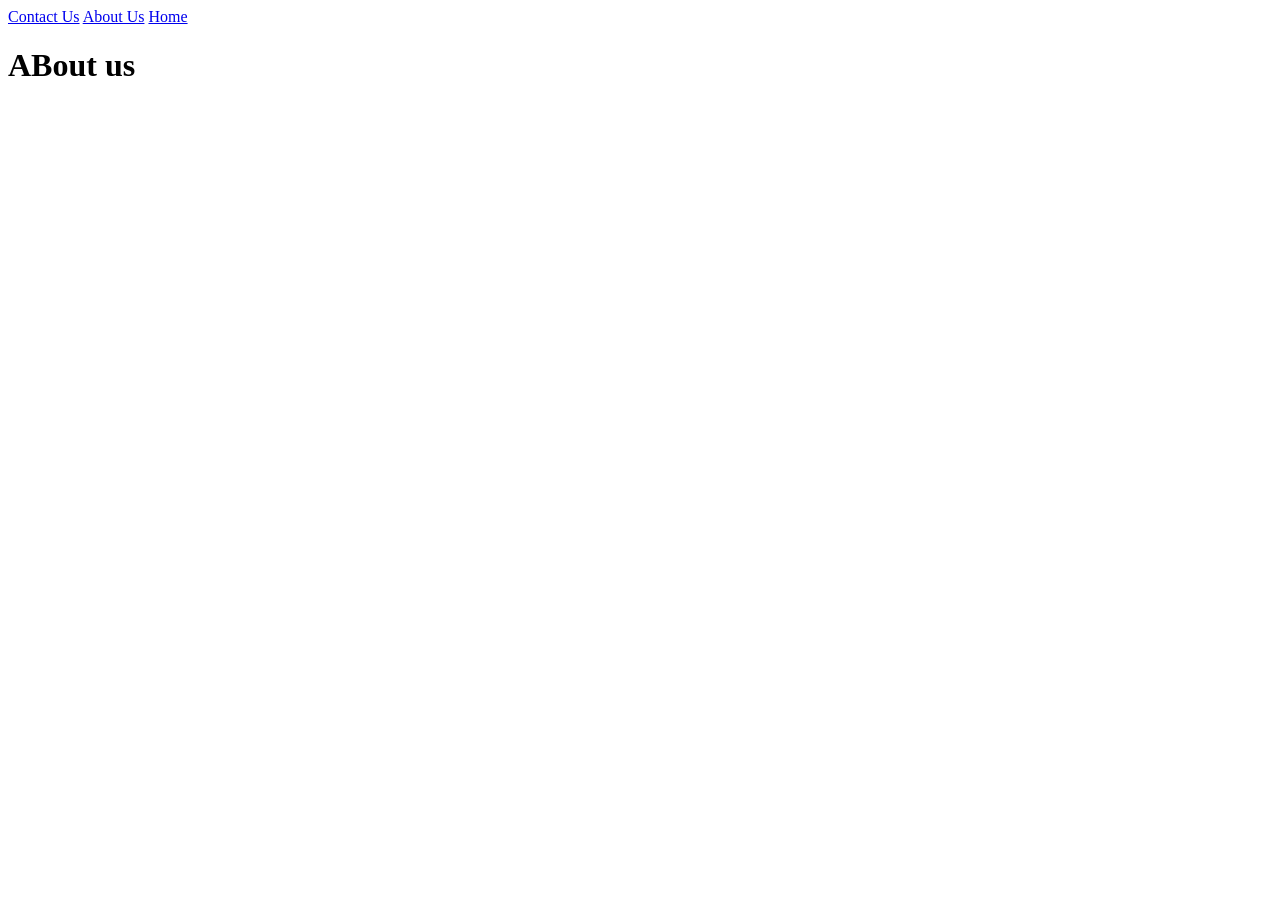
==== index.html @ 66366e9e "new file and inputs" ====
<!DOCTYPE html>
<html lang="en">
<head>
    <meta charset="UTF-8">
    <meta name="viewport" content="width=device-width, initial-scale=1.0">
    <title>Document</title>
</head>
<body>
    <div> 
        <a href="/contact-us.html">Contact Us</a> 
        <a href="/about-us.html">About Us</a>
        <a href="/about-us.html">Home</a>
    </div>
    <h1> ABout us</h1>
</body>
</html>
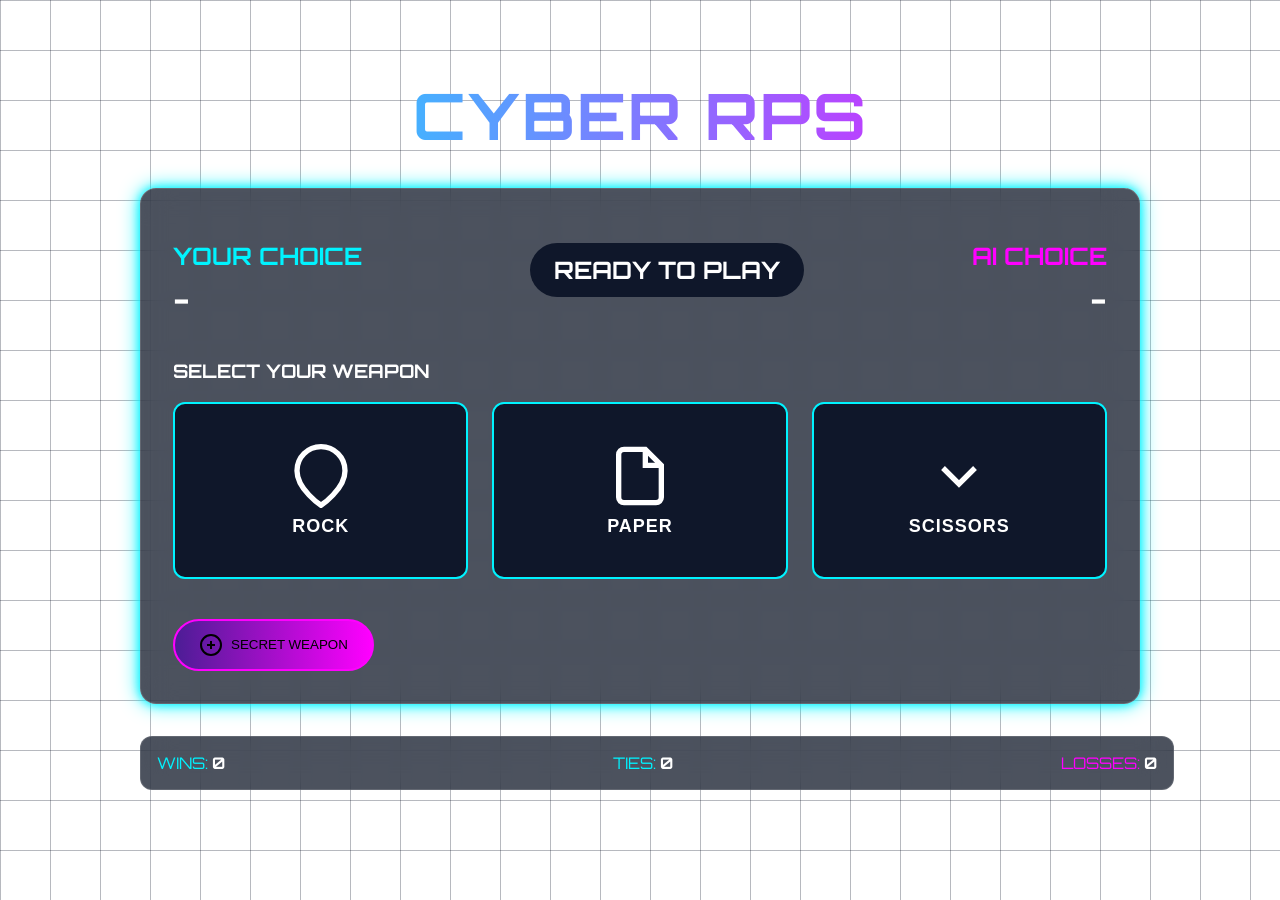
==== commit eee998f0: "feat: Revamp project structure and add new features - Added `Rock,paper,scissors.JS` for the game fu" ====
--- a/index.html
+++ b/index.html
@@ -1,16 +1,98 @@
 <!DOCTYPE html>
 <html lang="en">
+
 <head>
     <meta charset="UTF-8">
     <meta name="viewport" content="width=device-width, initial-scale=1.0">
-    <title>Document</title>
+    <title>Rock Paper Scissors</title>
+    <link rel="stylesheet" href="styles.css">
 </head>
-<body>
-    <div> 
-        <a href="/contact-us.html">Contact Us</a> 
-        <a href="/about-us.html">About Us</a>
-        <a href="/about-us.html">Home</a>
+
+<body class="cyber-grid">
+    <div class="game-container">
+        <!-- Game Title -->
+        <h1 class="game-title">CYBER RPS</h1>
+
+        <!-- Main Game Container -->
+        <div class="game-board glassmorphism neon-border">
+            <!-- Game Status -->
+            <div class="game-status">
+                <div class="player-choice">
+                    <h2>YOUR CHOICE</h2>
+                    <div id="user-choice" class="choice-display">-</div>
+                </div>
+
+                <div id="result" class="result-display">
+                    READY TO PLAY
+                </div>
+
+                <div class="player-choice computer-choice">
+                    <h2>AI CHOICE</h2>
+                    <div id="computer-choice" class="choice-display">-</div>
+                </div>
+            </div>
+
+            <!-- Game Controls -->
+            <h3 class="text-center">SELECT YOUR WEAPON</h3>
+
+            <div class="choices-grid">
+                <button data-choice="rock" class="choice-btn weapon-btn">
+                    <svg xmlns="http://www.w3.org/2000/svg" class="weapon-icon" viewBox="0 0 24 24" fill="none"
+                        stroke="currentColor" stroke-width="2">
+                        <path d="M21 10c0 7-9 13-9 13s-9-6-9-13a9 9 0 0118 0z"></path>
+                    </svg>
+                    <span class="weapon-name">ROCK</span>
+                </button>
+
+                <button data-choice="paper" class="choice-btn weapon-btn">
+                    <svg xmlns="http://www.w3.org/2000/svg" class="weapon-icon" viewBox="0 0 24 24" fill="none"
+                        stroke="currentColor" stroke-width="2">
+                        <path d="M14 2H6a2 2 0 0 0-2 2v16a2 2 0 0 0 2 2h12a2 2 0 0 0 2-2V8l-6-6z"></path>
+                        <polyline points="14 2 14 8 20 8"></polyline>
+                    </svg>
+                    <span class="weapon-name">PAPER</span>
+                </button>
+
+                <button data-choice="scissors" class="choice-btn weapon-btn">
+                    <svg xmlns="http://www.w3.org/2000/svg" class="weapon-icon" viewBox="0 0 24 24" fill="none"
+                        stroke="currentColor" stroke-width="2">
+                        <path d="M6 9l6 6 6-6"></path>
+                    </svg>
+                    <span class="weapon-name">SCISSORS</span>
+                </button>
+            </div>
+
+            <!-- Secret Weapon -->
+            <div class="flex justify-center">
+                <button data-choice="bomb" class="choice-btn secret-btn secret-weapon-btn">
+                    <svg xmlns="http://www.w3.org/2000/svg" class="secret-icon" viewBox="0 0 24 24" fill="none"
+                        stroke="currentColor" stroke-width="2">
+                        <circle cx="12" cy="12" r="10"></circle>
+                        <path d="M12 8v8M8 12h8"></path>
+                    </svg>
+                    <span class="font-bold">SECRET WEAPON</span>
+                </button>
+            </div>
+        </div>
+
+        <!-- Game Stats -->
+        <div class="stats-container glassmorphism">
+            <div class="stat-item">
+                <span class="label">WINS:</span>
+                <span id="wins" class="stat-value">0</span>
+            </div>
+            <div class="stat-item">
+                <span class="label">TIES:</span>
+                <span id="ties" class="stat-value">0</span>
+            </div>
+            <div class="stat-item">
+                <span class="losses">LOSSES:</span>
+                <span id="losses" class="stat-value">0</span>
+            </div>
+        </div>
     </div>
-    <h1> ABout us</h1>
+
+    <script src="Rock,paper,scissors.JS"></script>
 </body>
+
 </html>
--- a/styles.css
+++ b/styles.css
@@ -0,0 +1,249 @@
+/* Futuristic Rock Paper Scissors Game Styles */
+
+@import url('https://fonts.googleapis.com/css2?family=Orbitron:wght@400;500;700&display=swap');
+
+:root {
+    --neon: #00f3ff;
+    --neon-pink: #ff00ff;
+    --dark-blue: #0f172a;
+    --cyber-blue: #0ea5e9;
+    --dark-purple: #4c1d95;
+}
+
+body {
+    font-family: 'Orbitron', sans-serif;
+    background: linear-gradient(to right, #0f172a, #1e293b);
+    height: 100vh;
+    margin: 0;
+    padding: 0;
+    overflow: hidden;
+    color: white;
+}
+
+.cyber-grid {
+    background-image: linear-gradient(rgba(15, 23, 42, 0.3) 1px, transparent 1px),
+                     linear-gradient(to right, rgba(15, 23, 42, 0.3) 1px, transparent 1px);
+    background-size: 50px 50px;
+}
+
+.neon-border {
+    box-shadow: 0 0 10px var(--neon), 0 0 20px var(--neon);
+    animation: glow 2s ease-in-out infinite alternate;
+}
+
+.neon-pink-border {
+    box-shadow: 0 0 10px var(--neon-pink), 0 0 20px var(--neon-pink);
+    animation: glowPink 2s ease-in-out infinite alternate;
+}
+
+.game-title {
+    text-transform: uppercase;
+    font-weight: bold;
+    text-align: center;
+    background-image: linear-gradient(to right, var(--neon), var(--neon-pink));
+    -webkit-background-clip: text;
+    background-clip: text;
+    color: transparent;
+    letter-spacing: 2px;
+    margin-bottom: 2rem;
+    font-size: 3.5rem;
+}
+
+.glassmorphism {
+    backdrop-filter: blur(16px) saturate(180%);
+    -webkit-backdrop-filter: blur(16px) saturate(180%);
+    background-color: rgba(17, 25, 40, 0.75);
+    border: 1px solid rgba(255, 255, 255, 0.125);
+}
+
+.choice-btn {
+    transition: all 0.3s ease;
+    cursor: pointer;
+}
+
+.choice-btn:hover {
+    transform: scale(1.05);
+    box-shadow: 0 0 15px var(--neon);
+}
+
+.secret-weapon-btn:hover {
+    box-shadow: 0 0 15px var(--neon-pink);
+}
+
+.game-container {
+    max-width: 1000px;
+    margin: 0 auto;
+    padding: 2rem;
+}
+
+.game-board {
+    border-radius: 1rem;
+    padding: 2rem;
+}
+
+.game-status {
+    display: flex;
+    flex-wrap: wrap;
+    justify-content: space-between;
+    align-items: center;
+    margin-bottom: 2.5rem;
+}
+
+.player-choice {
+    text-align: center;
+}
+
+.player-choice h2 {
+    color: var(--neon);
+    margin-bottom: 0.5rem;
+}
+
+.computer-choice h2 {
+    color: var(--neon-pink);
+    margin-bottom: 0.5rem;
+}
+
+.choice-display {
+    font-size: 2rem;
+    font-weight: bold;
+}
+
+.result-display {
+    text-align: center;
+    padding: 0.75rem 1.5rem;
+    border-radius: 999px;
+    font-weight: bold;
+    font-size: 1.5rem;
+    background-color: var(--dark-blue);
+}
+
+.win-result {
+    border: 2px solid var(--neon);
+    color: var(--neon);
+}
+
+.tie-result {
+    border: 1px solid white;
+    color: white;
+}
+
+.lose-result {
+    border: 2px solid var(--neon-pink);
+    color: var(--neon-pink);
+}
+
+.choices-grid {
+    display: grid;
+    grid-template-columns: repeat(1, 1fr);
+    gap: 1.5rem;
+    margin-bottom: 2.5rem;
+}
+
+.weapon-btn {
+    background-color: var(--dark-blue);
+    color: white;
+    padding: 2.5rem 1rem;
+    border-radius: 0.75rem;
+    border: 2px solid var(--neon);
+    display: flex;
+    flex-direction: column;
+    align-items: center;
+    transition: all 0.3s ease;
+}
+
+.weapon-btn:hover {
+    background-color: var(--cyber-blue);
+}
+
+.weapon-icon {
+    height: 4rem;
+    width: 4rem;
+    margin-bottom: 0.5rem;
+}
+
+.weapon-name {
+    font-size: 1.125rem;
+    font-weight: bold;
+    letter-spacing: 1px;
+}
+
+.secret-btn {
+    background-image: linear-gradient(to right, var(--dark-purple), var(--neon-pink));
+    padding: 0.75rem 1.5rem;
+    border-radius: 999px;
+    border: 2px solid var(--neon-pink);
+    display: flex;
+    align-items: center;
+    animation: pulse 1s cubic-bezier(0.4, 0, 0.6, 1) infinite;
+}
+
+.secret-btn:hover {
+    background-image: linear-gradient(to right, var(--neon-pink), var(--dark-purple));
+}
+
+.secret-icon {
+    height: 1.5rem;
+    width: 1.5rem;
+    margin-right: 0.5rem;
+}
+
+.stats-container {
+    width: 100%;
+    max-width: 1000px;
+    margin-top: 2rem;
+    border-radius: 0.75rem;
+    padding: 1rem;
+    display: flex;
+    justify-content: space-between;
+}
+
+.stat-item {
+    color: white;
+}
+
+.stat-item .label {
+    color: var(--neon);
+}
+
+.stat-item .losses {
+    color: var(--neon-pink);
+}
+
+.stat-value {
+    font-weight: bold;
+}
+
+/* Animations */
+@keyframes glow {
+    0% { box-shadow: 0 0 5px var(--neon), 0 0 10px var(--neon); }
+    100% { box-shadow: 0 0 20px var(--neon), 0 0 30px var(--neon); }
+}
+
+@keyframes glowPink {
+    0% { box-shadow: 0 0 5px var(--neon-pink), 0 0 10px var(--neon-pink); }
+    100% { box-shadow: 0 0 20px var(--neon-pink), 0 0 30px var(--neon-pink); }
+}
+
+@keyframes pulse {
+    0%, 100% { opacity: 1; }
+    50% { opacity: 0.7; }
+}
+
+/* Media Queries */
+@media (min-width: 640px) {
+    .game-title {
+        font-size: 4rem;
+    }
+    
+    .choices-grid {
+        grid-template-columns: repeat(3, 1fr);
+    }
+    
+    .player-choice {
+        text-align: left;
+    }
+    
+    .computer-choice {
+        text-align: right;
+    }
+}
